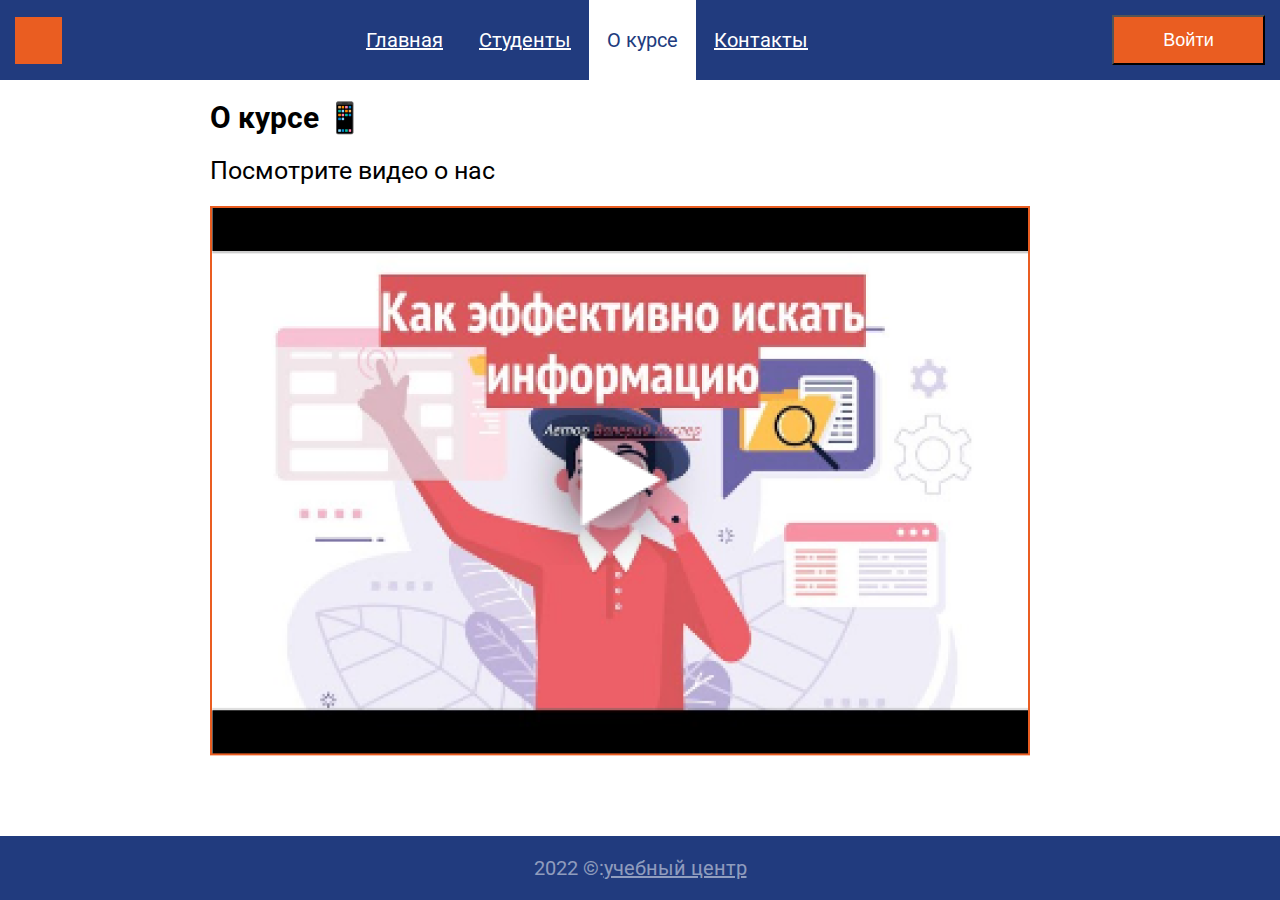
==== pages/about.html @ b1956322 "Добавлены изменения до задания 5" ====
<!DOCTYPE html>
<html lang="ru">
<head>
  <meta charset="UTF-8">
  <meta http-equiv="X-UA-Compatible" content="IE=edge">
  <meta name="viewport" content="width=device-width, initial-scale=1.0"> 
  <link rel="preconnect" href="https://fonts.googleapis.com"> 
  <link rel="preconnect" href="https://fonts.gstatic.com" crossorigin> 
  <link href="https://fonts.googleapis.com/css2?family=Roboto:wght@400;500;700&display=swap" rel="stylesheet">
  <link rel="stylesheet" type="text/css" href="../style.css">
  <title>Сайт группы</title>
</head>
<body class="page">
  <header class="header">
    <img src="../imges/logo.svg">
    <ul class="site-menu">
      <li><a class="menu-link" href="/index.html">Главная</a></li>
      <li><a class="menu-link" href="./studens.html">Студенты</a></li> 
      <li><a class="menu-link active-link" href="#"> О курсе</a></li>
      <li><a class="menu-link" href="./contacts.html">Контакты</a></li>
      
    </ul>
    <button class="login-button">Войти</button>  
  </header>
  <main class="main">
    <h1 class="main-heading">О курсе 📱</h1>
    <h2 class="main-text">Посмотрите видео о нас</h2>
    <img  src="../imges/video 2.png">
  </main>
  <footer class="footer">
    <p class="copyright">
      2022 &copy:<a href="" class="irnop-link">учебный центр </a>

    </p>
  </footer>
  
</body>
</html>
---- style.css ----
html{
  font-family: 'Roboto',sans-serif; 
}
.page{
  margin: 0;
  display: flex;
  flex-direction: column;
  min-height: 100vh;
} 

.main-text{
  font-weight: 400;
  font-size: 25px;
  color: #000000;
}
/*Header*/
.header{ 
  width: 100%;
  display: flex;
  flex-wrap: wrap;
  max-width: 1300px;
  min-height: 80px;
  background-color:#213B7E; 
  box-sizing:border-box;
  margin:0 auto;
  padding: 0 15px;
  justify-content: space-between;
  align-items: center;
}

.site-menu {

  display: flex;
  flex-wrap: wrap;
  align-self: stretch;
  padding: 0;
  margin: 0;
  list-style: none;
}

.site-menu > li{
  display: flex;
  flex-wrap: wrap;
}
  .menu-link{
    flex-wrap: wrap;
    font-family:'Roboto',sans-serif;
    display: flex;
    align-items: center;
    padding: 0 18px; 
    background-color:#213B7E; 
    color:#ffffff;
    font-weight: 400;
    font-size: 20px;
    text-decoration-line: underline;
  }
.menu-link:hover{
  background-color: #ffffff;
  color:#213B7E;
  text-decoration:none;
}

.login-button{
  display: flex;
  justify-content: center;
  align-items: center;
  font-size: 18px;
  font-weight: 400;
  color: #ffffff;
  text-decoration: none;
  background-color: #EA5D21;
  width: 100%;
  max-width: 153px;
  min-height: 50px;

}

/*Popup*/
.login-popup{
  background: yellow;
  display: none;
  position: absolute;
  top: 40%;
  left: 50%;
  z-index: 2;
  /*bottom: 0;*/
  margin-right: 50%;
  transform: translate(-50%, -50%);
  box-sizing: border-box;
  width: 100%;
  max-width: 500px;
  min-height: 418px;
  padding: 26px 28px 50px;
  border: 1px solid#213B7E;
  background-color: #ffffff;

}

.login-heading{
  font-family: 'Roboto';
  font-style: normal;
  font-weight: 400;
  font-size: 24px;
  line-height: 28px;
  color: #000000;
  text-align: center;
}

.login-form{
  display: flex;
  align-items: center;
  flex-direction: column;
  
}

.login-form > input{
  width: 100%;
  max-width: 500px;
  min-height: 50px;
  margin-bottom: 56px;
  border: 1px solid #808080;
}
.login-imput{
  width: 444px;
  min-height: 54px;
  background-color: #ffffff;
  border: 1px solid #808080;
  font-size: 24px;
  line-height: 28px;
  color: #808080;
  padding: 10px;

}
.login-password{
  width: 444px;
  min-height: 54px;
  background-color: #ffffff;
  border: 1px solid #808080;
  font-size: 24px;
  line-height: 28px;
  color: #808080;
  padding: 10px;

}
.popup-button{
  display: flex;
  justify-content: center;
  align-items: center;
  width: 152px;
  min-height: 50px;
  text-decoration: none;
  color:#ffffff;
  background-color:#EA6113; 
  border:none ;
}
.active-link{
  color:#213B7E;
  background-color: #ffffff;
  text-decoration: none;
}
.show-popup{
  display: block;
}

/* Contacts*/
.text-info{
  font-weight: 400;
  font-size: 18px;
  color: #000000;

}

.phone-number{
  margin-top: 24px;
  text-decoration: underline;
}
.about-foto{
  max-width: 1250px;
  width: 100%;
  height: auto;
}


/*Main*/
.main{
  width: 100%;
  max-width: 911px;
  margin: 0 auto;
  flex-grow: 1;
}
.main-heading{
  font-family: Roboto;
  font-style: normal;
  font-weight: 700;
  font-size: 30px; 
}
  

.cite-foto{
  width: 100%;
  max-width: 523px;
  height: auto;
}
h2{
  font-family: Roboto;
  font-style: normal;
  font-weight: 400;
  font-size: 25px;

}
.intro-text{
  position: relative;
  width: 100%;
  max-width: 634px;
  font-family: Roboto;
  font-style: normal;
  font-weight: 400;
  font-size: 18px;
  position: relative;

}
em{
  color:#CF5510;
  
}
.learn{
  font-family: 'Lobster';
  position: absolute;
  width: 129px;
  height: 90px;
  right:-160px;
  top: 10px;
  font-weight: 400;
  font-size: 36px;
  line-height: 45px;
  color: #646464;
  border-radius: nullpx;

}

/*Footer*/ 

.footer{
  width: 100%;
  flex-wrap: wrap;
  display: flex;
  box-sizing: border-box;
  max-width: 1300px;
  min-height: 60px;
  margin: 0 auto;
  padding: 0 16px;
  justify-content: center;
  align-items: center;
  background-color: #213B7E;
}
.copyright{
  font-family: 'Roboto';
  font-style: normal;
  font-weight: 400;
  font-size: 20px;
  color: rgba(255, 255, 255, 0.5);
}
.irnop-link{
  font-family: 'Roboto';
  font-style: normal;
  font-weight: 400;
  font-size: 20px;
  color: rgba(255, 255, 255, 0.5);
}
/* About*/




/* Meadia*/

@media (max-width: 1300px) {
  .header{
    width: 100%;
  }
  .menu-link{ 
    width: 100%;
    min-height: 80px;

  }

  
  /*li{
    min-height: 100px;
  }
  */

}

.main{
  height: calc(180vh-136px);
  overflow-x:auto;
  padding-left: 50px;

}

.students_card{
  width: 210px; 
}
.students_card-ing{
  /*width: 200px;*/
  height: 270px;
  background-color: #86C6F4;


}
.students{
  display: flex;
  /*justify-content: space-between;*/
  flex-wrap: wrap;
  gap: 37px;
}
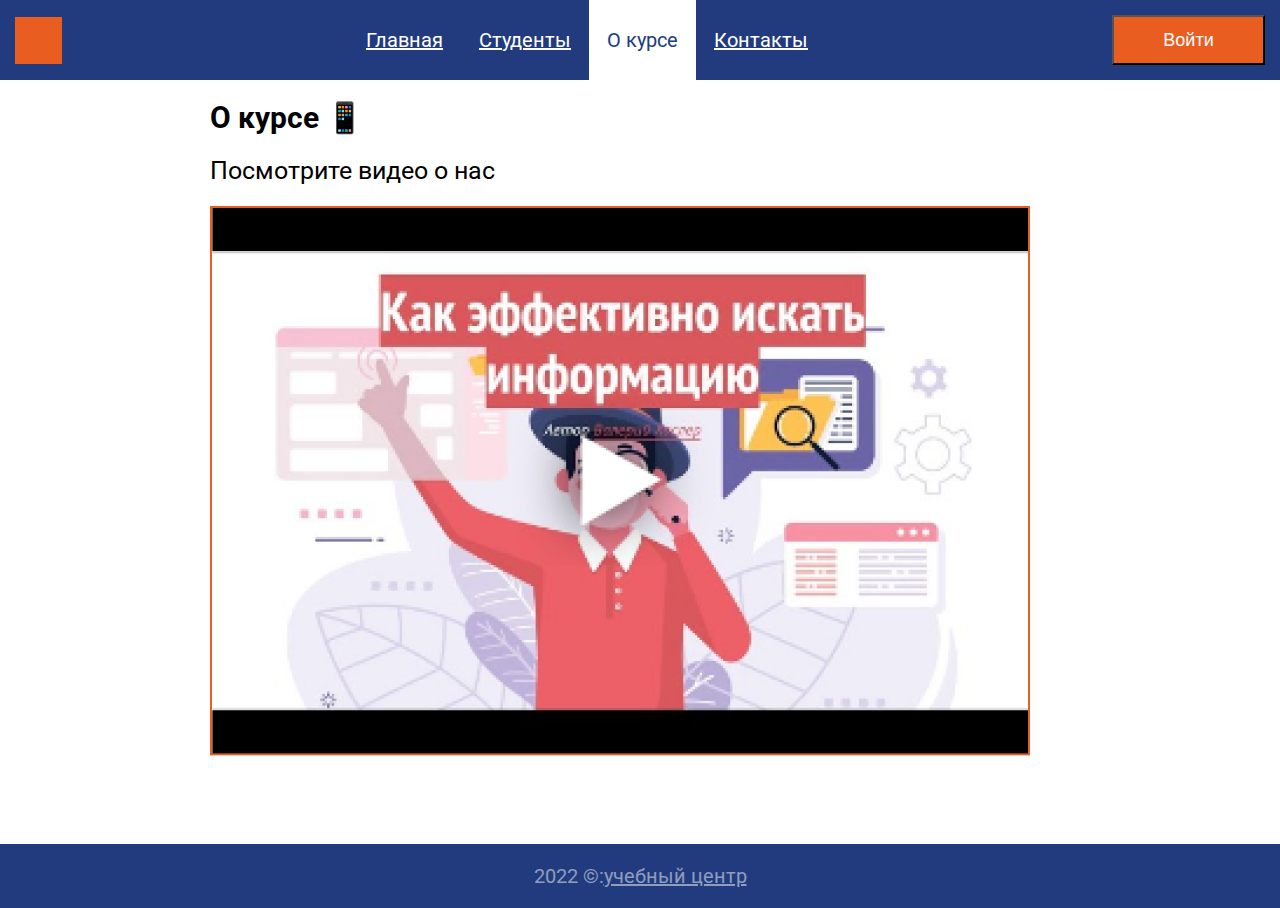
==== commit 0a85b5c5: "после консультации ДЗ6" ====
--- a/pages/about.html
+++ b/pages/about.html
@@ -14,7 +14,7 @@
   <header class="header">
     <img src="../imges/logo.svg">
     <ul class="site-menu">
-      <li><a class="menu-link" href="/index.html">Главная</a></li>
+      <li><a class="menu-link" href="../index.html">Главная</a></li>
       <li><a class="menu-link" href="./studens.html">Студенты</a></li> 
       <li><a class="menu-link active-link" href="#"> О курсе</a></li>
       <li><a class="menu-link" href="./contacts.html">Контакты</a></li>
--- a/style.css
+++ b/style.css
@@ -14,6 +14,7 @@
   color: #000000;
 }
 /*Header*/
+
 .header{ 
   width: 100%;
   display: flex;
@@ -75,6 +76,11 @@
 
 }
 
+.login-button:hover {
+  background-color: forestgreen;
+
+}
+
 /*Popup*/
 .login-popup{
   background: yellow;
@@ -223,6 +229,7 @@
   color:#CF5510;
   
 }
+
 .learn{
   font-family: 'Lobster';
   position: absolute;
@@ -293,25 +300,30 @@
 }
 
 .main{
-  height: calc(180vh-136px);
+  height: calc(100vh - 136px);
   overflow-x:auto;
   padding-left: 50px;
 
 }
 
+.students{
+  display: flex;
+  /*justify-content: space-between;*/
+  flex-wrap: wrap;
+  gap: 10px;
+}
+
+
 .students_card{
   width: 210px; 
 }
 .students_card-ing{
-  /*width: 200px;*/
+  /*display: block;*/
+  text-align: center;
+  width: 200px;
   height: 270px;
   background-color: #86C6F4;
 
 
 }
-.students{
-  display: flex;
-  /*justify-content: space-between;*/
-  flex-wrap: wrap;
-  gap: 37px;
-}
+
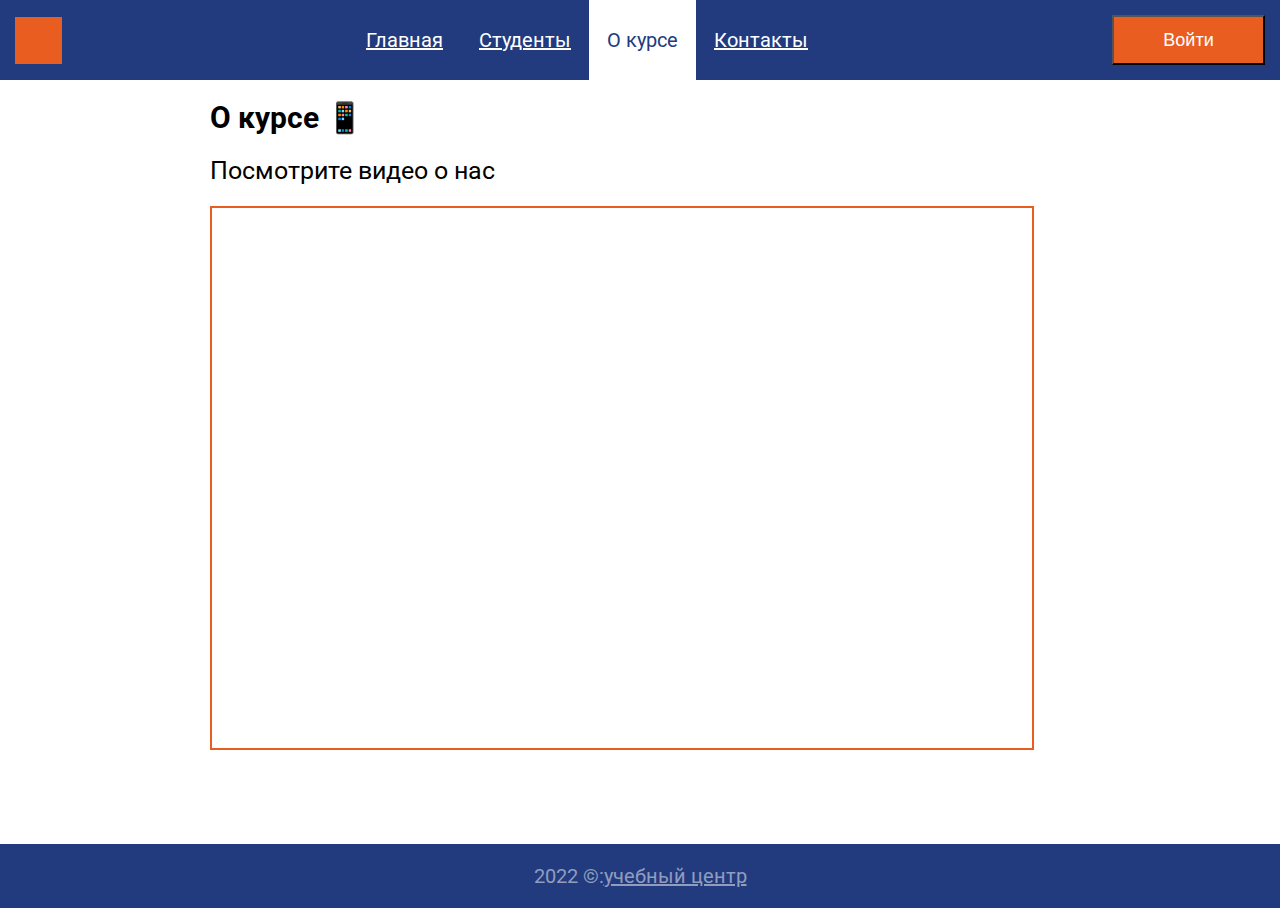
==== commit 3e58c75d: "Макет с добавлением страницы о себе." ====
--- a/pages/about.html
+++ b/pages/about.html
@@ -9,6 +9,8 @@
   <link href="https://fonts.googleapis.com/css2?family=Roboto:wght@400;500;700&display=swap" rel="stylesheet">
   <link rel="stylesheet" type="text/css" href="../style.css">
   <title>Сайт группы</title>
+  <script async src="../js/popup.js">
+  </script>
 </head>
 <body class="page">
   <header class="header">
@@ -20,12 +22,24 @@
       <li><a class="menu-link" href="./contacts.html">Контакты</a></li>
       
     </ul>
-    <button class="login-button">Войти</button>  
+    <button class="login-button">Войти</button>
+    <div class="login-popup">
+      <img class="popup-close" alt="Закрывающая иконка" src="../imges/icons8-отмена.svg">
+      <form class="login-form">
+        <h2 class="login-heading">Войти на сайт</h2>
+        <input class="login-input" name="login" type="text" placeholder="Логин" required>
+        <input class="login-password" name="password" type="text" placeholder="Пароль" required>
+        <button class="login-button" type="submit">Войти</button>
+      </form>
+    </div>    
   </header>
   <main class="main">
     <h1 class="main-heading">О курсе 📱</h1>
     <h2 class="main-text">Посмотрите видео о нас</h2>
-    <img  src="../imges/video 2.png">
+    <div class="inframe">
+      <iframe class="video" width="820px" height="540px" src="https://www.youtube.com/embed/0v7pdd4za6s" allowfullscreen></iframe>
+    </div>
+    
   </main>
   <footer class="footer">
     <p class="copyright">
--- a/style.css
+++ b/style.css
@@ -168,6 +168,26 @@
   display: block;
 }
 
+.popup-close{
+  position: absolute;
+  top: -35px;
+  right: -25px;
+  border: 4px double red;
+  overflow: hidden;
+  transition: all 0.5s ease-in-out;
+  cursor: pointer;
+  
+}
+
+.popup-close:hover{
+  border-radius: 50%;
+  transform: rotate(360deg);
+
+}
+.table{
+  background-color: #86C6F4;
+}
+
 /* Contacts*/
 .text-info{
   font-weight: 400;
@@ -186,6 +206,18 @@
   height: auto;
 }
 
+.map{
+  width: 100%;
+  min-width: 1300px;
+  min-height: 370px;
+  margin: 0 auto;
+  padding: 0 16px;
+  box-sizing: border-box;
+}
+
+.video{
+  border: 2px solid #EA5D21;
+}
 
 /*Main*/
 .main{
@@ -281,14 +313,39 @@
 
 /* Meadia*/
 
-@media (max-width: 1300px) {
+@media (max-width: 1000px) {
+
+  .main{ 
+    box-sizing: border-box;
+    padding: 0 2vw;
+  }
   .header{
+    justify-content: center;
+    padding: 1em 16px;
+    gap: 1em;
+  }
+
+  
+  .menu-link{ 
+    width: 60%;
+    min-height: 80px;
+
+  }
+  .intro-text{
+    margin-bottom: 40px;
+  }
+  .login-imput{
     width: 100%;
-  }
-  .menu-link{ 
+    min-width: 300px;
+  }
+  .login-password{
     width: 100%;
-    min-height: 80px;
-
+    min-width: 300px;
+  }
+  .popup-close{
+    position: absolute;
+    top: -30px;
+    right: 0px;
   }
 
   
@@ -324,6 +381,20 @@
   height: 270px;
   background-color: #86C6F4;
 
-
-}
-
+}
+.new-students{
+  font-style: normal;
+  font-weight: 400;
+  font-size: 18px;
+  line-height: 21px;
+  background: #3AA828;
+  color: #ffffff;
+  padding: 2px 6px 2px;
+  text-transform: uppercase;
+  border-radius: 20px;
+  text-decoration: none;
+  position: relative;
+  top: -336px;
+  left: 118px;
+}
+
